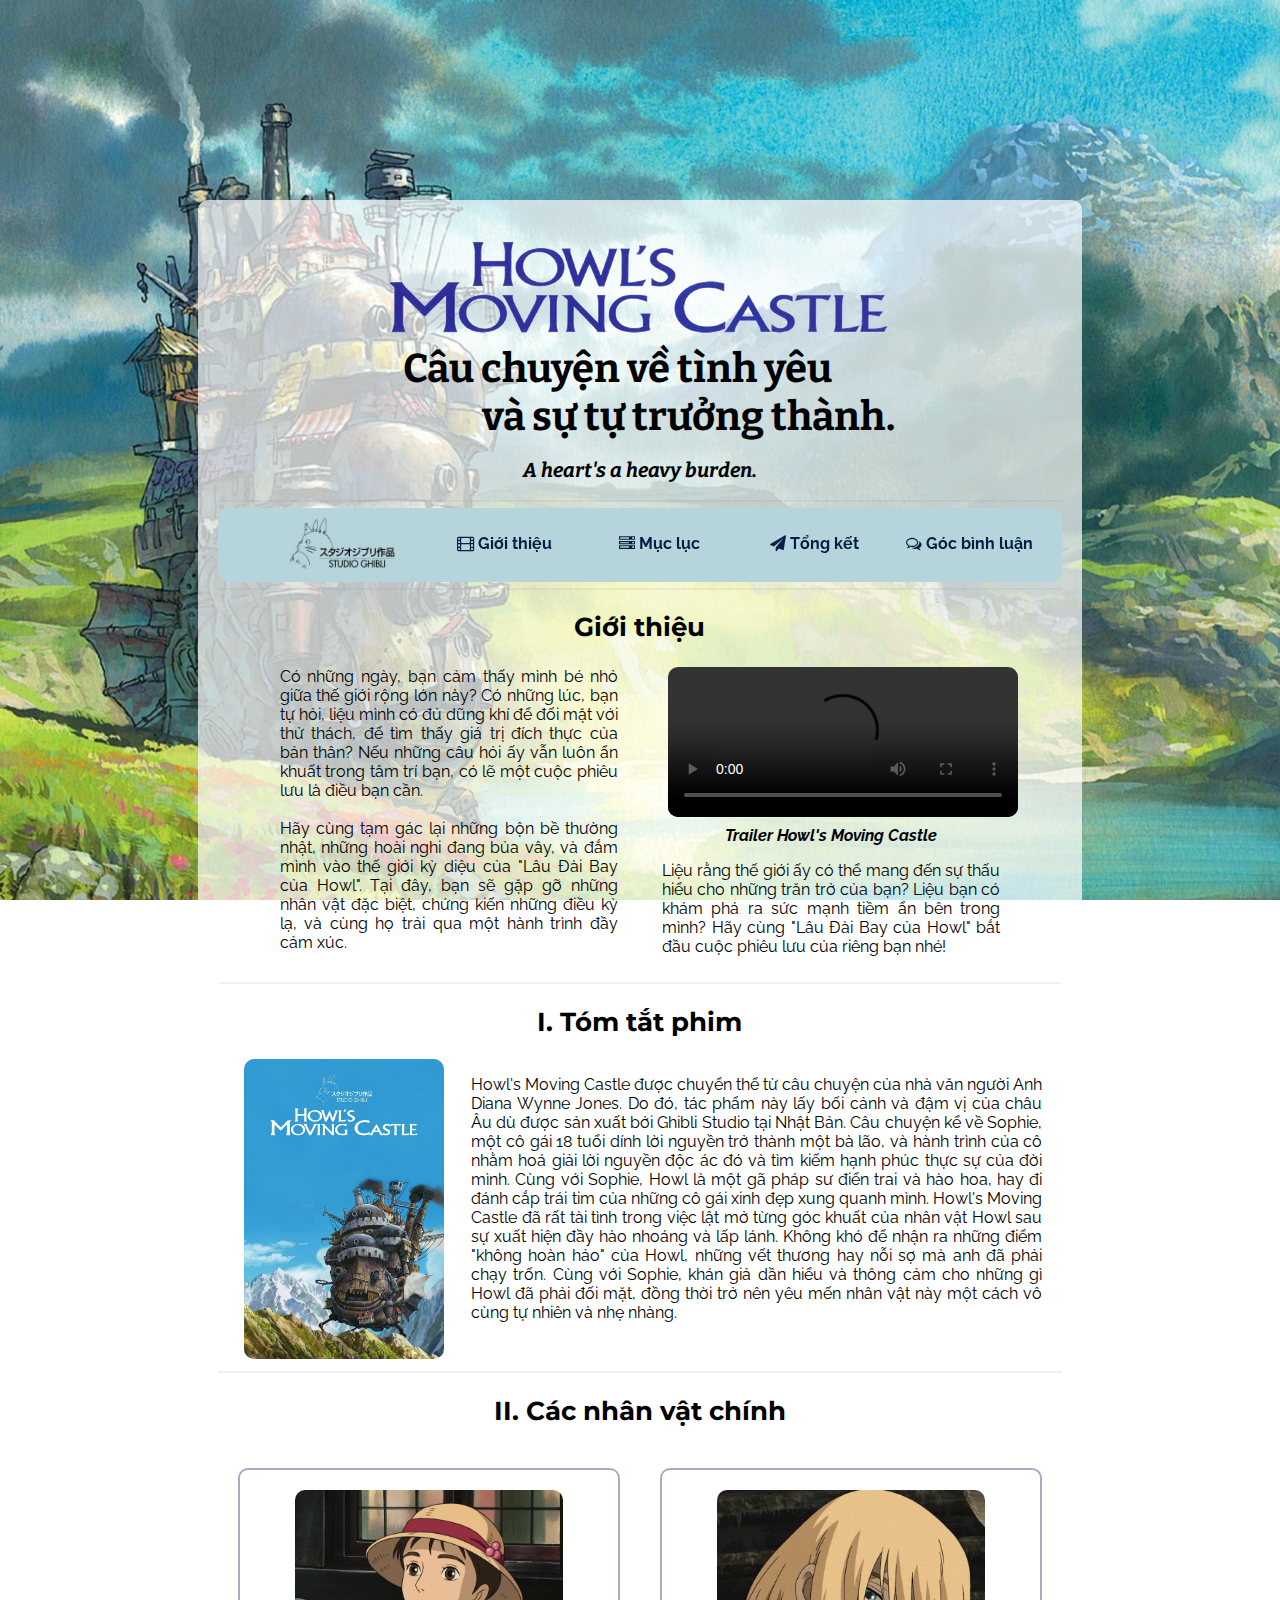
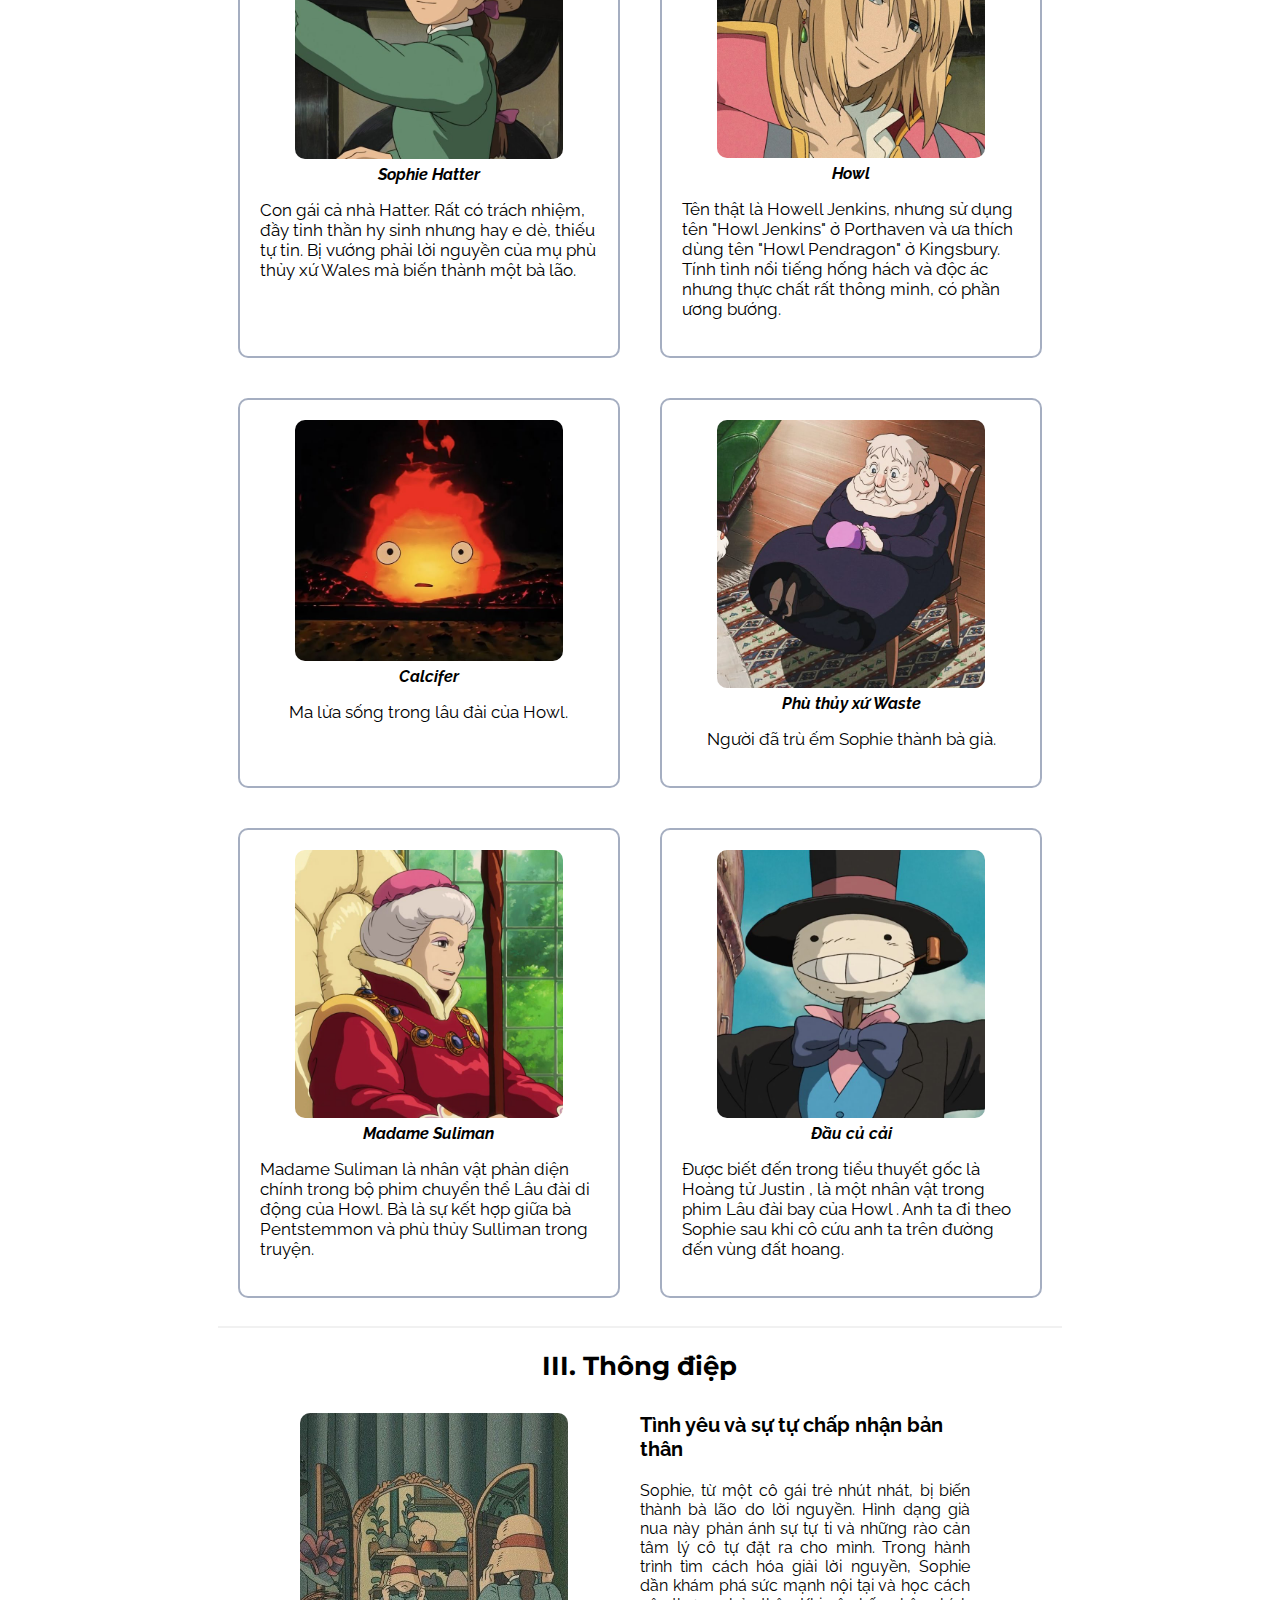
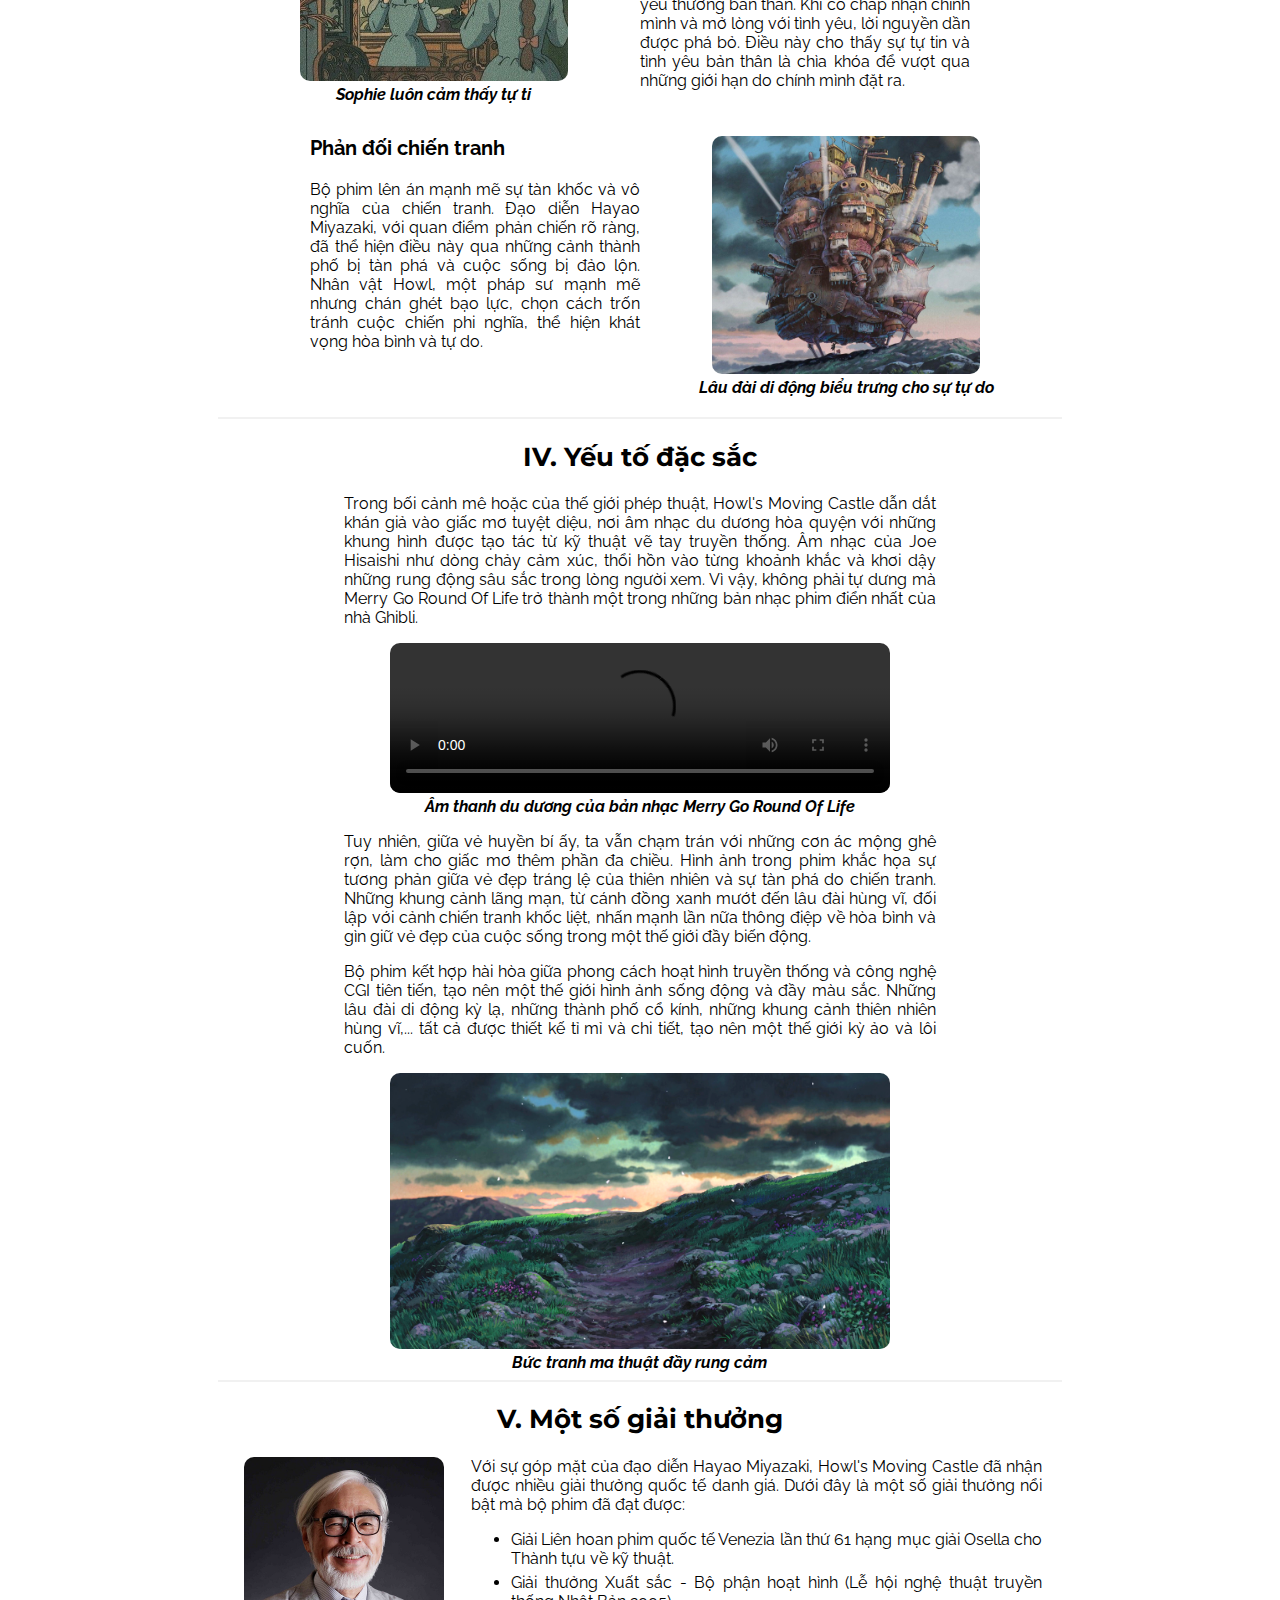
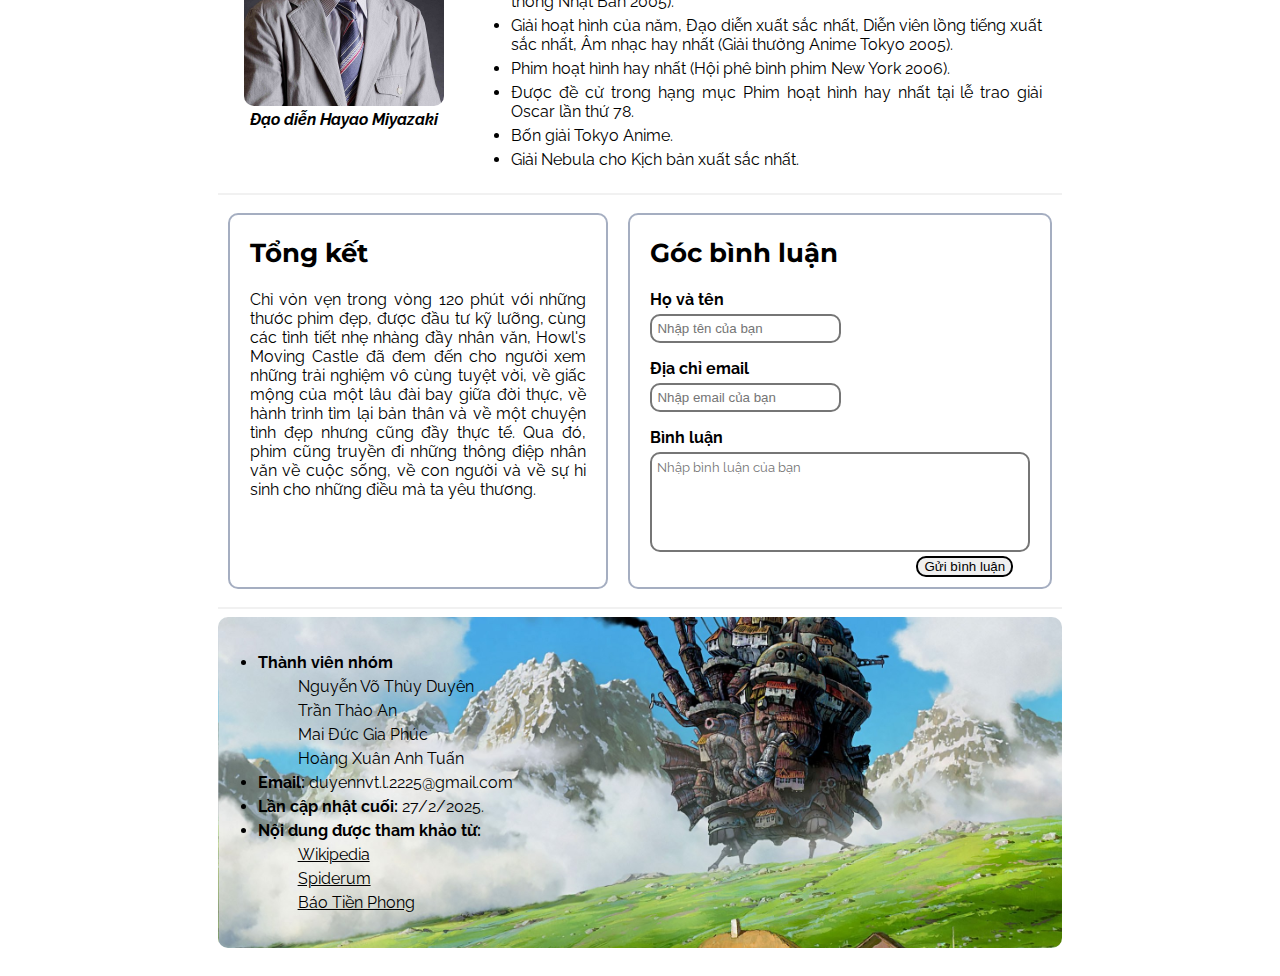
==== index.html @ 194b33b3 "Update and rename baotuong.html to index.html" ====
<!DOCTYPE html>
<html lang="en">
<head>
    <meta charset="UTF-8">
    <meta name="viewport" content="width=device-width, initial-scale=1.0">
    <title>Howl's Moving Castle</title>
    <link rel="icon" href="image/calcifer2.jpg" type="image/x-icon">
    <link rel="preconnect" href="https://fonts.googleapis.com">
    <link rel="preconnect" href="https://fonts.gstatic.com" crossorigin>
    <link href="https://fonts.googleapis.com/css2?family=Bitter:ital,wght@0,100..900;1,100..900&display=swap" rel="stylesheet">
    <link rel="preconnect" href="https://fonts.googleapis.com">
    <link rel="preconnect" href="https://fonts.gstatic.com" crossorigin>
    <link href="https://fonts.googleapis.com/css2?family=Raleway:ital,wght@0,100..900;1,100..900&display=swap" rel="stylesheet">
    <link rel="preconnect" href="https://fonts.googleapis.com">
<link rel="preconnect" href="https://fonts.gstatic.com" crossorigin>
<link href="https://fonts.googleapis.com/css2?family=Montserrat:ital,wght@0,100..900;1,100..900&display=swap" rel="stylesheet">
    <link rel="stylesheet" href="https://cdnjs.cloudflare.com/ajax/libs/font-awesome/4.7.0/css/font-awesome.css"/>
    <link rel="stylesheet" href="baotuong.css">
</head>
<body class="body">
    <div class="container">  
        <!--Header-->
        <div class="header">
            <header>
                <img
                style="margin-bottom: 10px; margin-top: 30px; margin-bottom: 5px;"
                alt="MovieLogo" 
                src="image/Movie_Logo.webp"
                >
                <div class="header-title">
                    <div>
                        <h1 class="title1">
                            Câu chuyện về tình yêu
                        </h1>
                    </div>
                    <div></div>
                    <div></div>
                    <div>
                        <h1 class="title2">
                            và sự tự trưởng thành.
                        </h1>
                    </div>
                </div>
                <p>
                        <i>A heart's a heavy burden.</i>
                </p>
            </header>
        </div>
        <hr class="bottom-line">
        <!--Navigation-->
            <div class="box-menu" id="box-menu">
                <div>
                    <img 
                    class="logo1"
                    src="image/logo1.jpg"
                    >
                </div>
                <ul class="list">
                    <li><strong><a href="#0"><i class="fa fa-film" aria-hidden="true"></i> Giới thiệu</a></strong></li>
                    <li><strong><a><i class="fa fa-server" aria-hidden="true"></i> Mục lục</a></strong>
                        <div class="box-submenu">
                            <ul>
                                <li><strong><a href="#1">I. Tóm tắt phim</a></strong></li>
                                <li><strong><a href="#2">II. Các nhân vật chính</a></strong></li>
                                <li><strong><a href="#3">III. Thông điệp</a></strong></li>
                                <li><strong><a href="#4">IV. Yếu tố đặc sắc</a></strong></li>
                                <li><strong><a href="#5">V. Một số giải thưởng</a></strong></li>
                            </ul>
                        </div>
                    </li>
                    <li><strong><a href="#6"><i class="fa fa-paper-plane" aria-hidden="true"></i> Tổng kết</a></strong></li>                         
                    <li><strong><a href="#6"><i class="fa fa-comments-o" aria-hidden="true"></i> Góc bình luận</a></strong></li>
                </ul>
                <script>
                    window.addEventListener("scroll" , () => {
                        const boxMenu = document.getElementById("box-menu");
                        if (window.scrollY >= 510) {
                            boxMenu.classList.add("hidden");
                            boxMenu.classList.add("background-nav");
                        } else {
                            boxMenu.classList.remove("hidden");
                            boxMenu.classList.remove("background-nav");
                        }
                    });
                </script>   
            </div>
        <hr class="bottom-line"  id="0">
        <!--Main-->
        <main>
            <!--Giới thiệu phim-->
            <section>
                <h2>
                    Giới thiệu
                </h2>
                <div class="gioithieu">
                    <div class="gioithieu-content1">
                        <p>
                            Có những ngày, bạn cảm thấy mình bé nhỏ giữa thế giới rộng lớn này? Có những lúc, bạn tự hỏi, liệu mình có đủ dũng khí để đối mặt với thử thách, để tìm thấy giá trị đích thực của bản thân? Nếu những câu hỏi ấy vẫn luôn ẩn khuất trong tâm trí bạn, có lẽ một cuộc phiêu lưu là điều bạn cần.
                            <br>
                            <br>
                            Hãy cùng tạm gác lại những bộn bề thường nhật, những hoài nghi đang bủa vây, và đắm mình vào thế giới kỳ diệu của "Lâu Đài Bay của Howl". Tại đây, bạn sẽ gặp gỡ những nhân vật đặc biệt, chứng kiến những điều kỳ lạ, và cùng họ trải qua một hành trình đầy cảm xúc.
                        </p>
                    </div>
                    <div class="gioithieu-content2">
                        <video class="trailer" controls>
                            <source src="trailer.mp4" type="video/mp4">
                        </video>
                        <figcaption>Trailer Howl's Moving Castle</figcaption>
                        <p>
                            Liệu rằng thế giới ấy có thể mang đến sự thấu hiểu cho những trăn trở của bạn? Liệu bạn có khám phá ra sức mạnh tiềm ẩn bên trong mình? Hãy cùng "Lâu Đài Bay của Howl" bắt đầu cuộc phiêu lưu của riêng bạn nhé!
                        </p>
                    </div>
                </div>
            </section>
            <hr class="bottom-line"  id="1">
            <!--Tóm tắt phim-->
            <section>
                <h2>
                    I. Tóm tắt phim
                </h2>
                <div class="tomtat">
                    <div class="tomtat-image">
                        <img
                        class="tomtat-image1"
                        alt="Howl's Moving Castle"
                        src="image/tomtat.jpg"
                        >
                    </div>
                    <div class="tomtat-content">
                        <p>
                            Howl's Moving Castle được chuyển thể từ câu chuyện của nhà văn người Anh Diana Wynne Jones. Do đó, tác phẩm này lấy bối cảnh và đậm vị của châu Âu dù được sản xuất bởi Ghibli Studio tại Nhật Bản. Câu chuyện kể về Sophie, một cô gái 18 tuổi dính lời nguyền trở thành một bà lão, và hành trình của cô nhằm hoá giải lời nguyền độc ác đó và tìm kiếm hạnh phúc thực sự của đời mình. Cùng với Sophie, Howl là một gã pháp sư điển trai và hào hoa, hay đi đánh cắp trái tim của những cô gái xinh đẹp xung quanh mình. Howl's Moving Castle đã rất tài tình trong việc lật mở từng góc khuất của nhân vật Howl sau sự xuất hiện đầy hào nhoáng và lấp lánh. Không khó để nhận ra những điểm "không hoàn hảo" của Howl, những vết thương hay nỗi sợ mà anh đã phải chạy trốn. Cùng với Sophie, khán giả dần hiểu và thông cảm cho những gì Howl đã phải đối mặt, đồng thời trở nên yêu mến nhân vật này một cách vô cùng tự nhiên và nhẹ nhàng.
                        </p>
                    </div>
                </div>
            </section>
            <hr class="bottom-line"  id="2">
            <!--Các nhân vật-->
            <section>
                <h2>
                    II. Các nhân vật chính
                </h2>
                <div class="character">
                    <div class="character1">
                        <img
                        class="character-image"
                        alt="Sophie Hatter"
                        src="image/sophie.jpg"
                        >
                        <figcaption>Sophie Hatter</figcaption>
                        <p></p>
                        <p class="character-content">
                            Con gái cả nhà Hatter. Rất có trách nhiệm, đầy tinh thần hy sinh nhưng hay e dè, thiếu tự tin. Bị vướng phải lời nguyền của mụ phù thủy xứ Wales mà biến thành một bà lão.
                        </p>
                    </div>
                    <div class="character1">
                        <img
                        class="character-image"
                        alt="Howl"
                        src="image/howl.jpg"
                        >
                        <figcaption>Howl</figcaption>
                        <p></p>
                        <p class="character-content">
                            Tên thật là Howell Jenkins, nhưng sử dụng tên "Howl Jenkins" ở Porthaven và ưa thích dùng tên "Howl Pendragon" ở Kingsbury. Tính tình nổi tiếng hống hách và độc ác nhưng thực chất rất thông minh, có phần ương bướng.
                        </p>
                    </div>
                    <div class="character1">
                        <img
                        class="character-image"
                        alt="Calcifer"
                        src="image/calcifer.jpg"
                        >
                        <figcaption>Calcifer</figcaption>
                        <p></p>
                        <p class="character-content" style="text-align: center;">
                            Ma lửa sống trong lâu đài của Howl.
                        </p>
                    </div>
                    <div class="character1">
                        <img
                        class="character-image"
                        alt="Witch of the Waste"
                        src="image/witch.jpg"
                        >
                        <figcaption>Phù thủy xứ Waste</figcaption>
                        <p></p>
                        <p class="character-content" style="text-align: center;">
                            Người đã trù ếm Sophie thành bà già.
                        </p>
                    </div>
                    <div class="character1">
                        <img
                        class="character-image"
                        alt="Madame Suliman"
                        src="image/madame.jpg"
                        >
                        <figcaption>Madame Suliman</figcaption>
                        <p></p>
                        <p class="character-content">
                            Madame Suliman là nhân vật phản diện chính trong bộ phim chuyển thể Lâu đài di động của Howl. Bà là sự kết hợp giữa bà Pentstemmon và phù thủy Sulliman trong truyện.
                    </div>
                    <div class="character1">
                        <img
                        class="character-image"
                        alt="Đầu củ cải"
                        src="image/daucucai.jpg"
                        >
                        <figcaption>Đầu củ cải</figcaption>
                        <p></p>
                        <p class="character-content">
                            Được biết đến trong tiểu thuyết gốc là Hoàng tử Justin , là một nhân vật trong phim Lâu đài bay của Howl . Anh ta đi theo Sophie sau khi cô cứu anh ta trên đường đến vùng đất hoang.
                    </div>
                </div>
            </section>
            <hr class="bottom-line"  id="3">
            <!--Thông điệp-->
            <section class="thongdiep">
                <h2>
                    III. Thông điệp
                </h2>
                <div class="thongdiep1">
                    <div>
                        <img
                        class="thongdiep-image"
                        alt="Sophie luôn cảm thấy tự ti"
                        src="image/thongdiep1.jpg"
                        >
                        <figcaption>
                            Sophie luôn cảm thấy tự ti
                        </figcaption>
                    </div>
                    <div style="text-align: left;">
                        <h3 class="thongdiep-title">
                            Tình yêu và sự tự chấp nhận bản thân
                        </h3>
                        <p style="text-align: justify;">
                            Sophie, từ một cô gái trẻ nhút nhát, bị biến thành bà lão do lời nguyền. Hình dạng già nua này phản ánh sự tự ti và những rào cản tâm lý cô tự đặt ra cho mình. Trong hành trình tìm cách hóa giải lời nguyền, Sophie dần khám phá sức mạnh nội tại và học cách yêu thương bản thân. Khi cô chấp nhận chính mình và mở lòng với tình yêu, lời nguyền dần được phá bỏ. Điều này cho thấy sự tự tin và tình yêu bản thân là chìa khóa để vượt qua những giới hạn do chính mình đặt ra.
                        </p>
                    </div>
                    <div>

                    </div>
                </div>
                <div class="thongdiep2">
                    <div>

                    </div>   
                    <div style="text-align: left;">
                        <h3 class="thongdiep-title">
                            Phản đối chiến tranh
                        </h3>
                        <p style="text-align: justify;">
                            Bộ phim lên án mạnh mẽ sự tàn khốc và vô nghĩa của chiến tranh. Đạo diễn Hayao Miyazaki, với quan điểm phản chiến rõ ràng, đã thể hiện điều này qua những cảnh thành phố bị tàn phá và cuộc sống bị đảo lộn. Nhân vật Howl, một pháp sư mạnh mẽ nhưng chán ghét bạo lực, chọn cách trốn tránh cuộc chiến phi nghĩa, thể hiện khát vọng hòa bình và tự do.
                        </p>
                    </div>
                    <div>
                        <img
                        class="thongdiep-image"
                        alt="Lâu đài di động biểu trưng cho sự tự do"
                        src="image/thongdiep2.png"
                        >
                        <figcaption>
                            Lâu đài di động biểu trưng cho sự tự do
                        </figcaption>
                    </div>
                </div>
            </section>
            <hr class="bottom-line"  id="4">
            <!--Yếu tố đặc sắc-->
            <secion>
                <h2>
                    IV. Yếu tố đặc sắc
                </h2>
                <div class="yeutodacsac">
                    <p>
                        Trong bối cảnh mê hoặc của thế giới phép thuật, Howl's Moving Castle dẫn dắt khán giả vào giấc mơ tuyệt diệu, nơi âm nhạc du dương hòa quyện với những khung hình được tạo tác từ kỹ thuật vẽ tay truyền thống. Âm nhạc của Joe Hisaishi như dòng chảy cảm xúc, thổi hồn vào từng khoảnh khắc và khơi dậy những rung động sâu sắc trong lòng người xem. Vì vậy, không phải tự dưng mà Merry Go Round Of Life trở thành một trong những bản nhạc phim điển nhất của nhà Ghibli.
                    </p>
                    <div class="musicground">
                        <video class="music" controls>
                            <source src="music.mp4" type="video/mp4">
                        </video>
                        <figcaption>Âm thanh du dương của bản nhạc Merry Go Round Of Life</figcaption>
                    </div>
                    <p>
                        Tuy nhiên, giữa vẻ huyền bí ấy, ta vẫn chạm trán với những cơn ác mộng ghê rợn, làm cho giấc mơ thêm phần đa chiều. Hình ảnh trong phim khắc họa sự tương phản giữa vẻ đẹp tráng lệ của thiên nhiên và sự tàn phá do chiến tranh. Những khung cảnh lãng mạn, từ cánh đồng xanh mướt đến lâu đài hùng vĩ, đối lập với cảnh chiến tranh khốc liệt, nhấn mạnh lần nữa thông điệp về hòa bình và gìn giữ vẻ đẹp của cuộc sống trong một thế giới đầy biến động.
                    </p>
                    <p>
                        Bộ phim kết hợp hài hòa giữa phong cách hoạt hình truyền thống và công nghệ CGI tiên tiến, tạo nên một thế giới hình ảnh sống động và đầy màu sắc. Những lâu đài di động kỳ lạ, những thành phố cổ kính, những khung cảnh thiên nhiên hùng vĩ,... tất cả được thiết kế tỉ mỉ và chi tiết, tạo nên một thế giới kỳ ảo và lôi cuốn.
                    </p>
                    <div class="yeutodacsac-image">
                        <img 
                        src="image/background1.jpg" 
                        alt="Phong cảnh trong phim" 
                        class="yeutodacsac-image1">
                        <figcaption>Bức tranh ma thuật đầy rung cảm</figcaption>
                    </div>
                </div>
            </secion>
            <hr class="bottom-line" id="5">
            <!--Giải thưởng-->
            <section>
                <h2>
                    V. Một số giải thưởng
                </h2>
                <div class="giaithuong">
                    <div class="giaithuong-image">  
                        <img
                        class="giaithuong-image1"
                        alt="Đạo diễn Hayao Miyazaki"
                        src="image/hayao.jpg"
                        >
                        <figcaption>Đạo diễn Hayao Miyazaki</figcaption>
                    </div>
                    <div class="giaithuong-content">
                        <p>
                            Với sự góp mặt của đạo diễn Hayao Miyazaki, Howl's Moving Castle đã nhận được nhiều giải thưởng quốc tế danh giá. Dưới đây là một số giải thưởng nổi bật mà bộ phim đã đạt được:
                        </p>
                        <ul>
                            <li>
                                Giải Liên hoan phim quốc tế Venezia lần thứ 61  hạng mục giải Osella cho Thành tựu về kỹ thuật.
                            </li>
                            <li>
                                Giải thưởng Xuất sắc - Bộ phận hoạt hình (Lễ hội nghệ thuật truyền thống Nhật Bản 2005).
                            </li>
                            <li>
                                Giải hoạt hình của năm, Đạo diễn xuất sắc nhất, Diễn viên lồng tiếng xuất sắc nhất, Âm nhạc hay nhất (Giải thưởng Anime Tokyo 2005).
                            </li>
                            <li>
                                Phim hoạt hình hay nhất (Hội phê bình phim New York 2006).
                            </li>
                            <li>
                                Được đề cử trong hạng mục Phim hoạt hình hay nhất tại lễ trao giải Oscar lần thứ 78.
                            </li>
                            <li>
                                Bốn giải Tokyo Anime.
                            </li>
                            <li>
                                Giải Nebula cho Kịch bản xuất sắc nhất.
                            </li>
                        </ul>   
                    </div>
                </div>
            </section>
            <hr class="bottom-line" id="6">
            <!--Tổng kết và Góc bình luận-->
            <div class="tongketbinhluan">
                <div class="tongket">
                    <h2>
                        Tổng kết
                    </h2>
                    <p class="tongket-content">
                        Chỉ vỏn vẹn trong vòng 120 phút với những thước phim đẹp, được đầu tư kỹ lưỡng, cùng các tình tiết nhẹ nhàng đầy nhân văn, Howl's Moving Castle đã đem đến cho người xem những trải nghiệm vô cùng tuyệt vời, về giấc mộng của một lâu đài bay giữa đời thực, về hành trình tìm lại bản thân và về một chuyện tình đẹp nhưng cũng đầy thực tế. Qua đó, phim cũng truyền đi những thông điệp nhân văn về cuộc sống, về con người và về sự hi sinh cho những điều mà ta yêu thương.
                    </p>
                </div>
                <div class="binhluan">
                    <form action="baotuong.html">
                        <h2>
                            Góc bình luận
                        </h2>
                        <p><strong>Họ và tên</strong></p>
                        <input type="text" id="name" class="input" placeholder="Nhập tên của bạn" required>
                        <p><strong>Địa chỉ email</strong></p>
                        <input type="email" id="email" class="input" placeholder="Nhập email của bạn" required>
                        <p><strong>Bình luận</strong></p>
                        <textarea id="comment" class="input" placeholder="Nhập bình luận của bạn" required></textarea>
                        <button class="button" type="submit">Gửi bình luận</button>
                    </form>
                </div>
            </div>
        </main>
        <hr class="bottom-line">
        <!--Footer-->
        <footer>
            <div class="footer">
                <ul>
                    <li><strong>Thành viên nhóm</strong>
                        <ul style="list-style: none;">
                            <li>Nguyễn Võ Thùy Duyên</li>
                            <li>Trần Thảo An</li>
                            <li>Mai Đức Gia Phúc</li>
                            <li>Hoàng Xuân Anh Tuấn</li>
                    </ul>
                    </li>
                    <li>
                        <span><strong>Email:</strong></span> duyennvt.l.2225@gmail.com
                    </li>
                    <li>
                        <span><strong>Lần cập nhật cuối:</strong></span> 27/2/2025.
                    </li>
                    <li>
                        <strong>Nội dung được tham khảo từ:</strong>
                        <ul style="list-style: none;">
                            <li>
                                <a 
                                class="source"
                                href="https://vi.wikipedia.org/wiki/L%C3%A2u_%C4%91%C3%A0i_bay_c%E1%BB%A7a_ph%C3%A1p_s%C6%B0_Howl_(phim)" 
                                target="_blank">
                                    Wikipedia
                                </a>
                            </li>
                            <li>
                                <a 
                                class="source"
                                href="https://spiderum.com/bai-dang/Howls-Moving-Castle-Ban-da-tim-thay-ban-than-minh-chua-5QKzkBHKgBn0" 
                                target="_blank">
                                    Spiderum
                                </a>
                            </li>
                            <li>
                                <a 
                                class="source"
                                href="https://hoahoctro.tienphong.vn/howls-moving-castle-nhung-thong-diep-van-ven-nguyen-ve-dep-sau-20-nam-post1707875.tpo?utm_source=chatgpt.com" 
                                target="_blank">
                                    Báo Tiền Phong
                                </a>
                            </li>
                        </ul>
                    </li>
                </ul>
            </div>
        </footer>
    </div>
</body>
</html>
---- baotuong.css ----
.body {
    background-image: url("image/background4.jpg");
    background-repeat: no-repeat;
    background-attachment: fixed;
    background-size: cover;
    font-family: Raleway;
    text-align: center;
}

.container {
    background-color: rgba(255, 255, 255, 0.7);
    border-radius: 10px;
    padding-left: 20px;
    padding-right: 20px;
    padding-bottom: 20px;
    padding-top: 10px;
    margin-top: 200px;
    width: 70%;
    margin-left: auto;
    margin-right: auto;
}

.container h2 {
    font-family: Montserrat;
    font-size: 26px;
}

.bottom-line {
    border-style: solid;
    background-color: black;
    opacity: 0.1;
}

/*header*/

    .header {
        color: black;
        font-family: 'Bitter';
    }

    .header h1 {
        font-size: 40px; 
        margin-top: 0px;
    }

    .header-title {
        display: grid;
        grid-template-columns: 1fr 1fr;
    }

    .title1 {
        text-align: right;
        margin-right: -192px;
        margin-bottom: 0px;
    }

    .title2 {
        text-align: left;
        margin-left: -158px;
        margin-top: 0px;
    }

    .header p {
        font-size: 20px; 
        margin-top: -10px; 
        margin-bottom: -10px;
        padding-bottom: 20px;
        font-weight: bold;
    }

/*navigation*/

*{
    box-sizing: border-box;
    -moz-box-sizing: border-box;
    -webkit-box-sizing: border-box;
    scroll-behavior: smooth;
    scroll-padding: 74px;
}

.box-menu{
    background-color: #b6d4db;
    text-align: center;
    position: sticky;
    top: 0px;
    border-radius: 10px;
    transition: all 100ms;
    display: flex;
    flex-direction: row;
    margin-top: -2px;
    margin-bottom: -2px;
    z-index: 1;
}

.logo1{
    height: 70px;
    background-repeat: no-repeat;
    position: relative;
    left: 70px;
    margin-right: -20px;
    margin-top: 0px;
    mix-blend-mode: multiply;
}

.list {
    position:relative;
    left: 80px;
}

.box-menu.hidden{
    opacity: 0.3;
}

.box-menu.background-nav {
    background-color: #b6d4db;
    opacity: 0.3;
    border-radius: 0;
    margin-left: -20px;
    margin-right: -20px;
    padding-left: 20px;
}

.box-menu:hover{
    opacity: 1;
}
.box-menu ul{
    display: inline-flex;
    list-style: none;
    color:#ffffff
}

.box-menu ul li{
    width: 145px;
    margin: 5px;
    padding: 5px;
    transition: all 0.3s;
    cursor: pointer;
}

.box-menu ul li a{
    color: #081c46;
    text-decoration: none;
}

.active,.box-menu ul li:hover{
    background: #595b661c;
    border-radius: 10px;
}

.box-menu fa{
    margin-right: 5px;
}

.box-submenu{
    display: none;
}

.box-menu ul li:hover .box-submenu{
    display: block;
    position: absolute;
    background: #a6bfc5;
    margin-top: 7px;
    margin-left: -15px;
    border-radius: 10px;
    transition: all 0.3s;
}

.box-menu ul li:hover .box-submenu ul{
    display:block;
    margin: 0px;
    padding: 0px;
}

.box-menu ul li:hover .box-submenu ul li{
    width: 220px;
    text-align: left;
    border-bottom: dotted 1px #fff;
    background: transparent;
    border-radius: 0;
    padding: 15px;
    margin: 10px;
}

.box-menu ul li:hover .box-submenu ul li:last-child{
    border-bottom: none;
}

/*main*/

    /*Giới thiệu*/

        .gioithieu {
            display: grid;
            grid-template-columns: 1fr 1fr;
            column-gap:0px ;
        }

        .gioithieu-content1 {
            text-align: justify;
            border: 2px solid rgba(33, 55, 102, 0);
            border-radius: 10px;
            margin-left: 40px;
            margin-right: 0px;
            margin-bottom: 0px;
        }

        .gioithieu-content1 p {
            margin-top: 0px;
        }

        .gioithieu-content2 {
            text-align: justify;
            border: 2px solid rgba(33, 55, 102, 0);
            border-radius: 10px;
            margin-right: 40px;
            margin-left: 0px;
            margin-bottom: 0px;
        }

        .gioithieu p {
            padding-left: 20px;
            padding-right: 20px;
        }

        .trailer {
            width: 350px;
            border-radius: 10px;
            margin-left: 26.2735px;
            margin-bottom: 5px;
        }

        .gioithieu-content2 figcaption {
            font-size: 16px;
            font-weight: bold;
            font-style: italic;
            text-align: center;
            margin-bottom: 0px;
        }

    /*Tóm tắt*/

        .tomtat {
            display: grid;
            grid-template-columns: 0.3fr 0.7fr;
        }

        .tomtat-image1 {
            width: 200px;
            border-radius: 10px;
        }

        .tomtat-content {
            text-align: justify;
            padding-right: 20px;
        }

    /*Các nhân vật*/

        .character {
            display: grid;
            grid-template-columns: 1fr 1fr;
        }

        .character1 {
            border: 2px solid rgba(33, 55, 102, 0.404);
            border-radius: 10px;
            padding: 20px;
            margin: 20px;
        }

        .character-image {
            width: 268px;
            border-radius: 10px;
        }

        .character1 figcaption {
            font-size: 16px;
            font-style: italic;
            margin-top: 2px;
            margin-bottom: 3px;
            font-weight: bold;
        }

        .character-content {
            font-size: 17px;
            text-align: left;
            margin-top: 2px;
        }

    /*Thông điệp*/
    
        .thongdiep1 {
            display: grid;
            grid-template-columns: 1fr 0.8fr 0.2fr;
            padding: 10px;
            margin-bottom: 10px;
        }

        .thongdiep-title {
            margin-top: 0px;
            font-size: 20px;
        }

        .thongdiep-image {
            width: 268px;
            border-radius: 10px;
        }

        .thongdiep2 {
            display: grid;
            grid-template-columns: 0.2fr 0.8fr 1fr;
            padding: 10px;
            margin-bottom: 10px;
        }

        .thongdiep figcaption {
            display: block;
            font-style: italic;
            font-size: 16px;
            font-weight: bold;
        }
    /*Yếu tố đặc sắc*/

        .yeutodacsac {
            text-align: justify;
            padding-left: 15%;
            padding-right: 15%;
        }

        .musicground {
            text-align: center;
        }

        .music {
            width: 500px;
            text-align: center;
            border-radius: 10px;
        }

        .yeutodacsac-image {
            text-align: center;
            font-size: 16px;
            font-weight:bold;
        }

        .yeutodacsac-image1 {
            width: 500px;
            border-radius: 10px;
        }
        .yeutodacsac figcaption {
            display: block;
            font-style: italic;
            font-size: 16px;
            font-weight: bold;
        }
        .music figcaption {
            display: block;
            font-style: italic;
            font-size: 16px;
            font-weight: bold;
        }
    /*Giải thưởng*/
        
        .giaithuong {
            display: grid;
            grid-template-columns: 0.3fr 0.7fr;
        }

        .giaithuong-image1 {
            width: 200px;
            border-radius: 10px;
        }

        .giaithuong-content {
            text-align: justify;
            padding-right: 20px;
        }

        .giaithuong-content p {
            margin-top: 0px;
        }

        li {
            margin-top: 5px;
            margin-bottom: 5px;
        }
        .giaithuong figcaption {
            display: block;
            font-style: italic;
            font-size: 16px;
            font-weight: bold;
        }

    /*Tổng kết và Góc bình luận*/

        .tongketbinhluan {
            display: grid;
            grid-template-columns: 1fr 1fr;
            text-align: left;
        }

        /*Tổng kết*/

            .tongket {
                border: 2px solid rgba(33, 55, 102, 0.404);
                border-radius: 10px;
                padding-left: 20px;
                padding-right: 0px;
                margin: 10px
            }

            .tongket-content {
                text-align: justify;
                padding-right: 20px;
            }

        /*Góc bình luận*/        

            .binhluan {
                border: 2px solid rgba(33, 55, 102, 0.404);
                border-radius: 10px;
                padding-left: 20px;
                padding-right: 20px;
                margin: 10px
            }

            .binhluan p {
                font-family: Raleway;
                margin-bottom: 5px;
            }

            .input {
                padding: 5px;
                border-radius: 10px;
                border-style: solid;
            }

            textarea {
                font-family: Raleway;
                width: 380px;
                height: 100px;
                resize: none;
                border-style: solid;
                border-width: 2px;
            }
            .button {
                display: block;
                border-radius: 10px;
                border-style: solid;
                position: relative;
                left: 70%;
                margin-bottom: 10px;
                cursor: pointer;
            }

            .button:hover {
                background-color: #b6d4db;
            }

            .button:active {
                background-color: #a6bfc5;
            }

            .binhluan-content {
                font-family: Raleway;
                text-align: left;
            }

/*footer*/

    .footer {
        text-align: left;
        background-image: url("image/background.png");
        background-position: top;
        background-size: cover;
        border-radius: 10px;
        padding-top: 20px;
        padding-bottom: 20px;
        color: black;
    }

    .source {
        color: black;
    }

    .source:hover {
        color: rgb(75, 75, 75);
    }

    .source:active {
        color: rgb(131, 131, 131);
    }
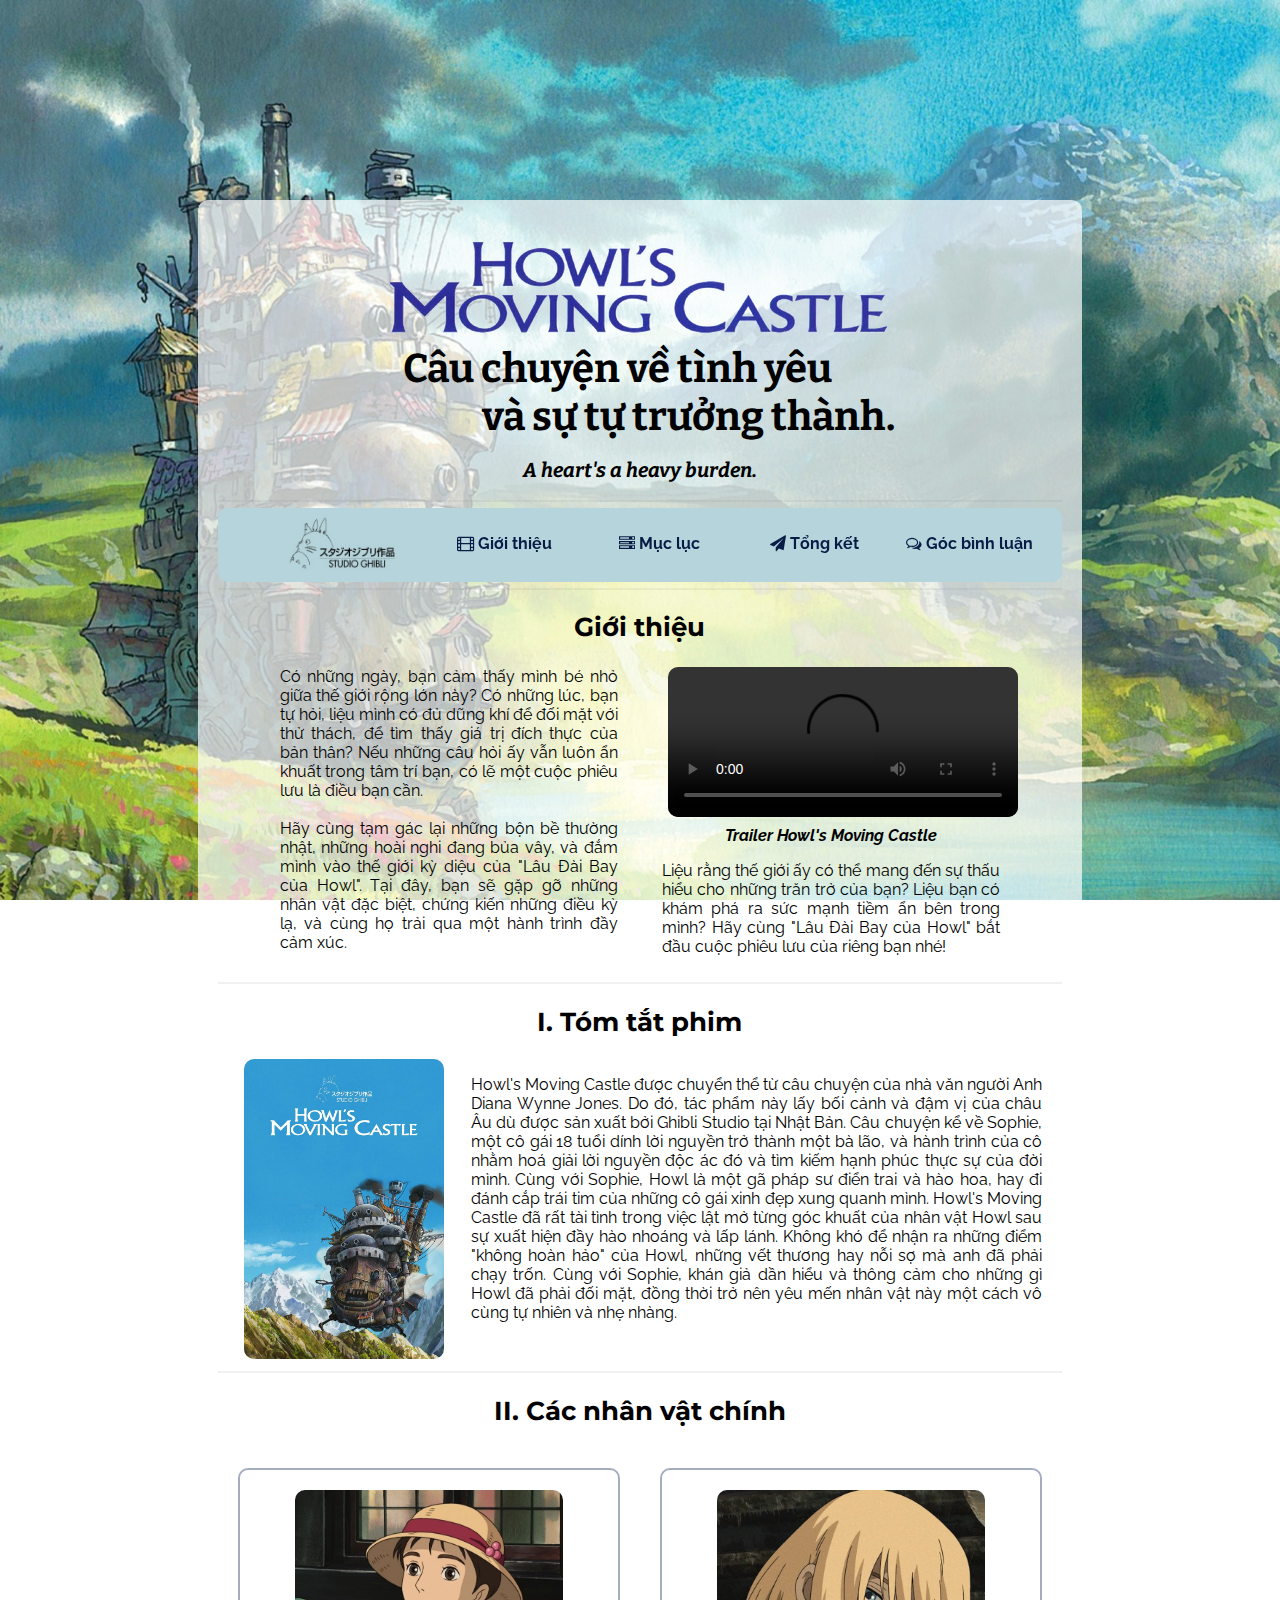
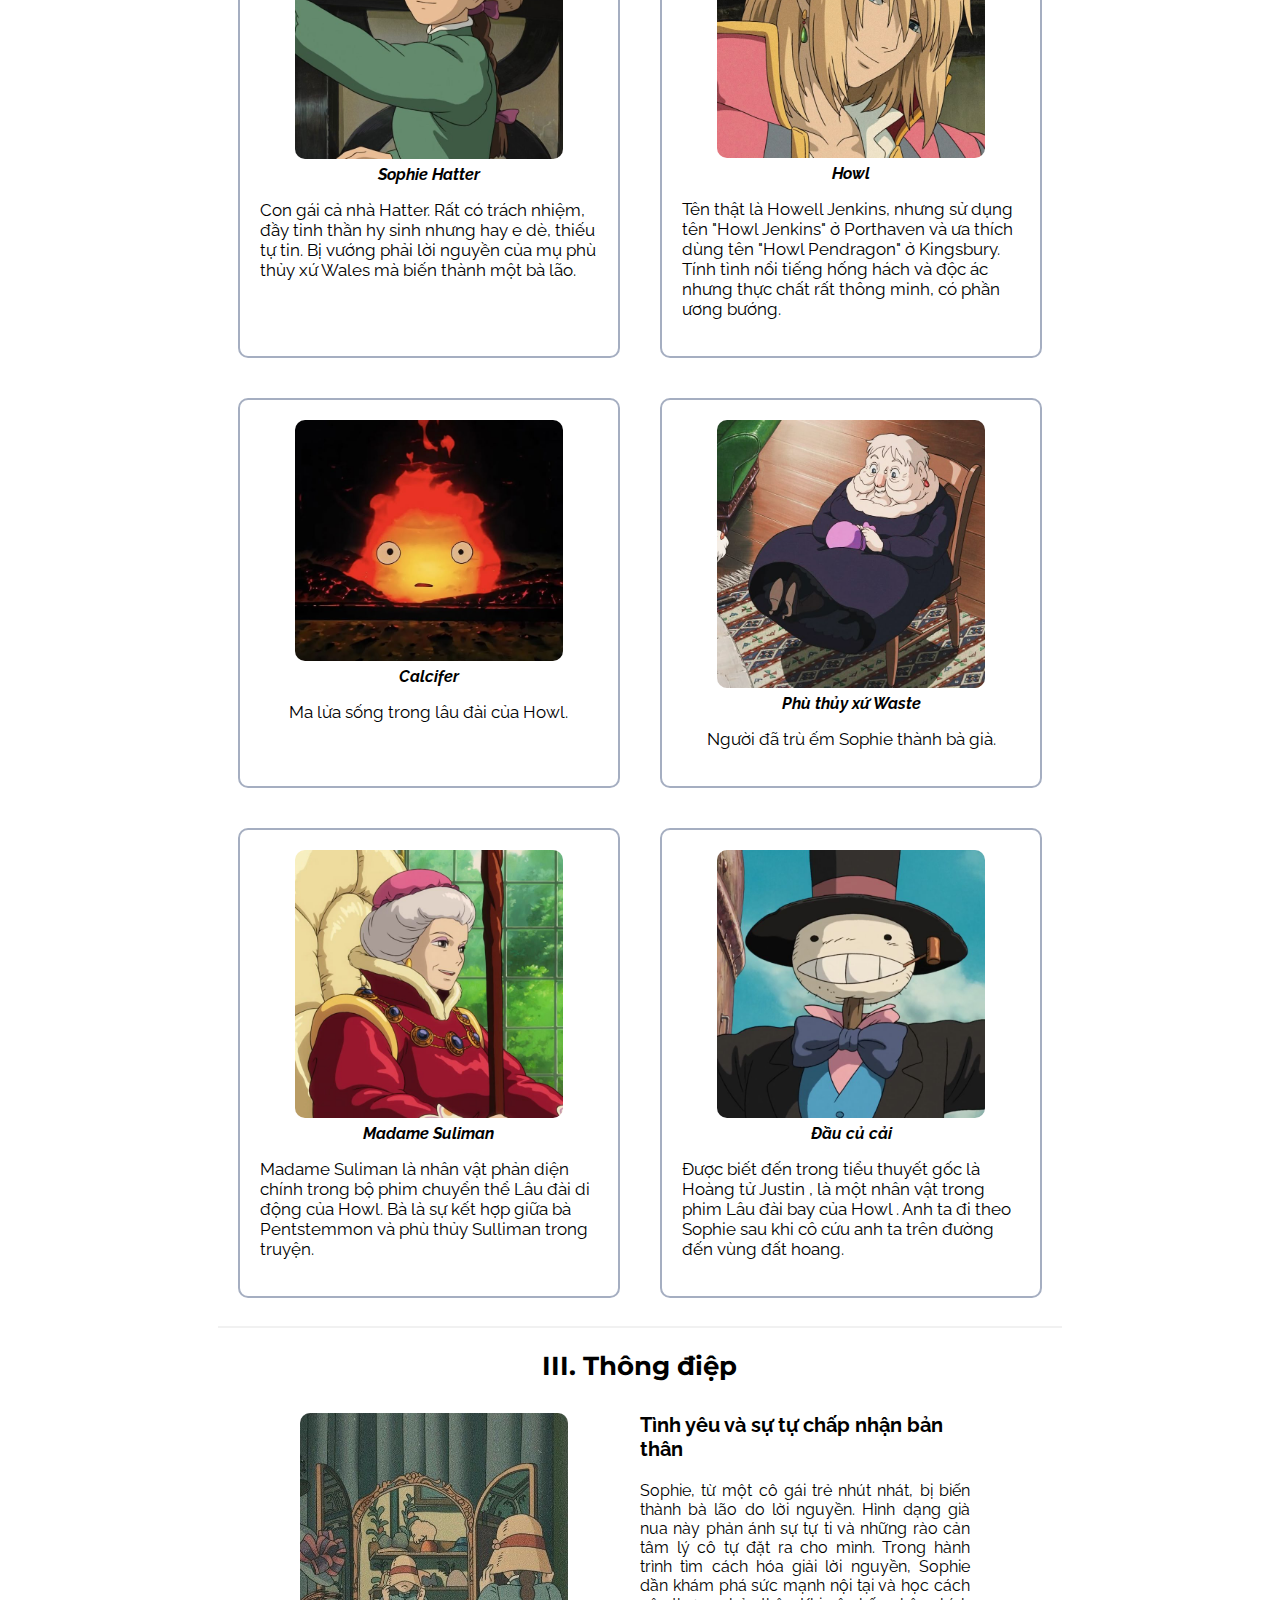
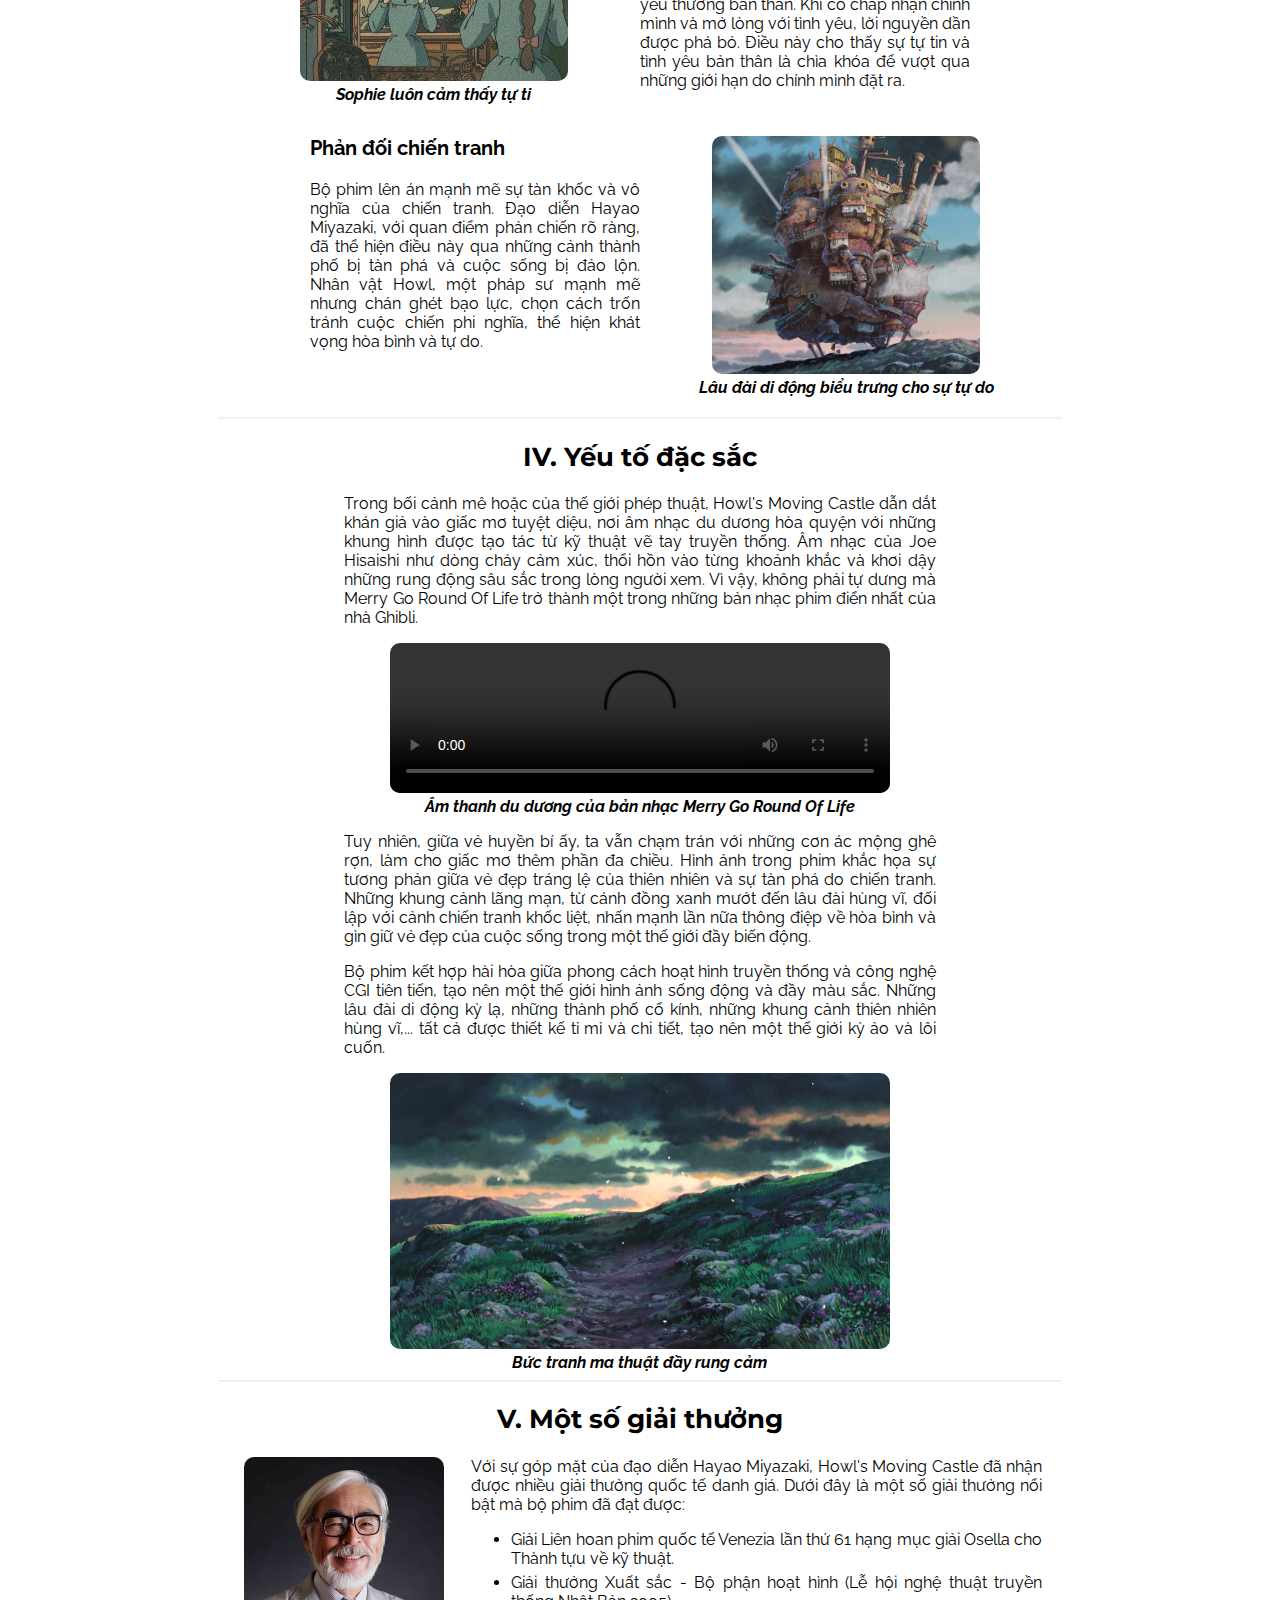
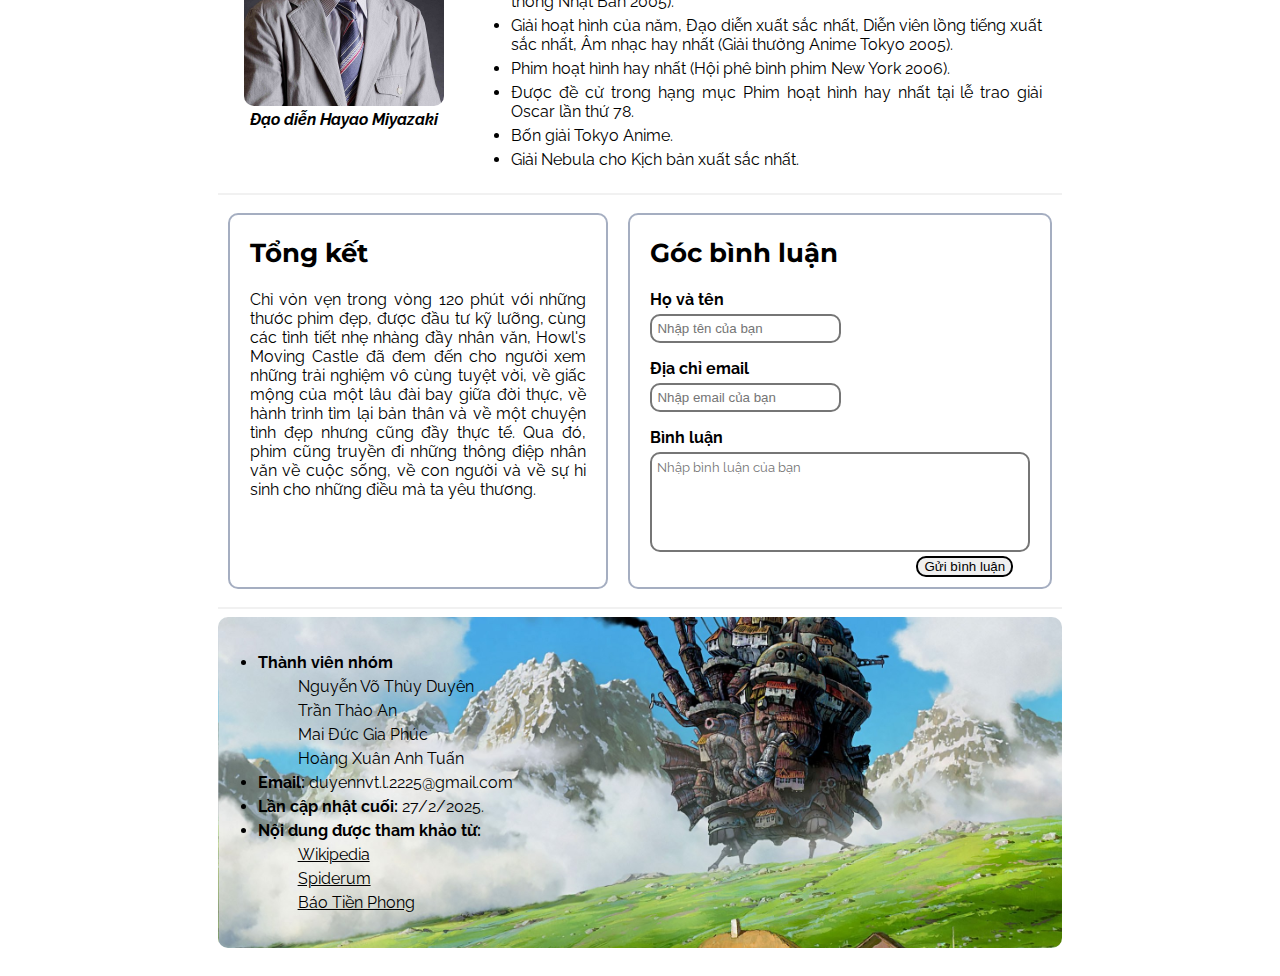
==== commit d0e265d9: "Update index.html" ====
--- a/index.html
+++ b/index.html
@@ -353,7 +353,7 @@
                     </p>
                 </div>
                 <div class="binhluan">
-                    <form action="baotuong.html">
+                    <form action="index.html">
                         <h2>
                             Góc bình luận
                         </h2>
